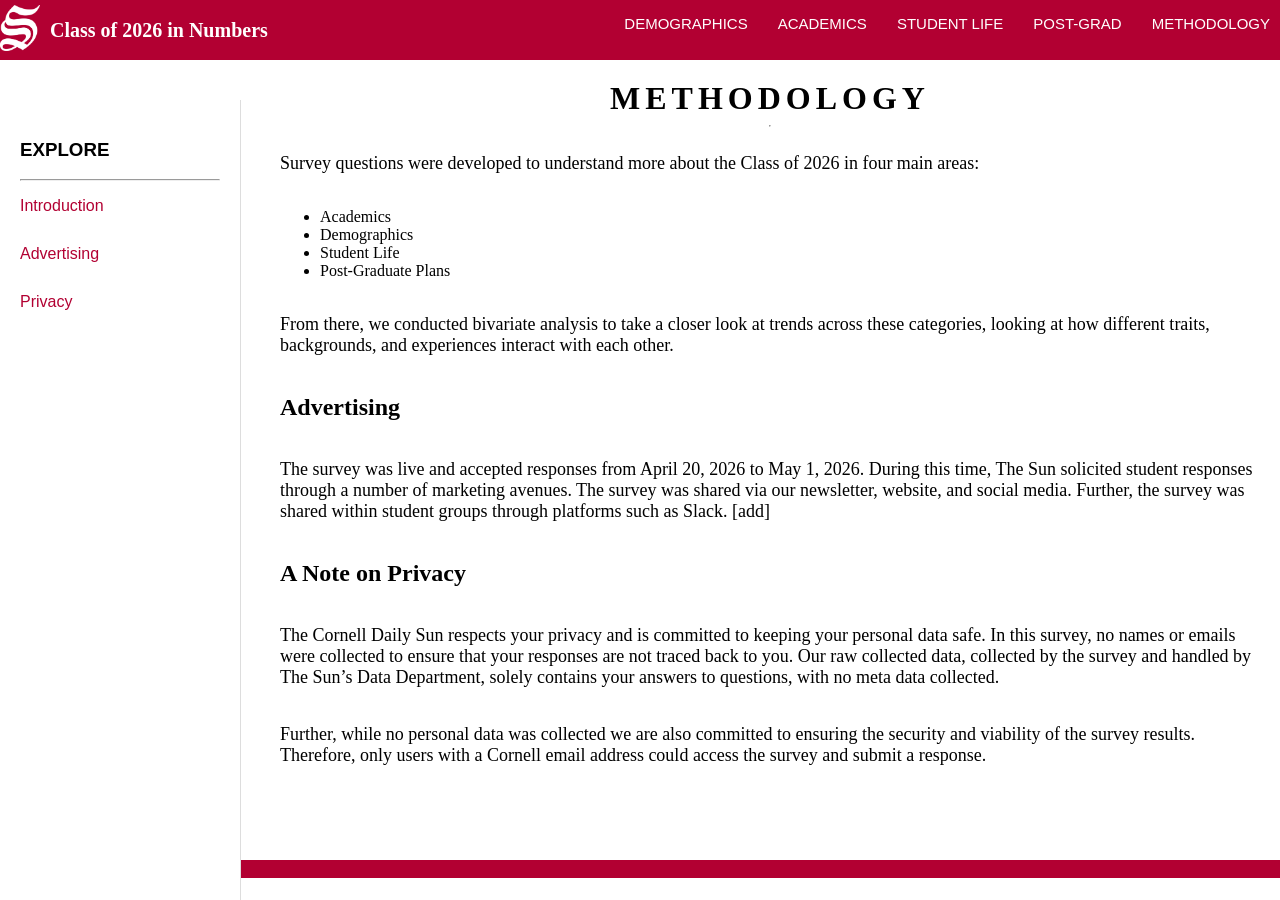
==== about.html @ 81abcc1b "updates" ====
<!DOCTYPE html>
<html lang="en">

<head>
  <meta charset="UTF-8">
  <meta name="viewport" content="width=device-width,initial-scale=1">
  <link rel="stylesheet" type="text/css" href="styles/site.css">
  <title>About | Class of 2026 in Numbers</title>
  <link rel="icon" type="image/png" href="images/logo-short.png">
</head>

<body class="full">
    <div class="top">
    <header> 
        <div class="logo">
        <a href="index.html"><img src="images/logo-white.png"></a>
        <h1 class="title">Class of 2026 in Numbers</h1>
        </div>
        <button class="menu-toggle" aria-label="Toggle menu">
            ☰
        </button>
        <nav class="main-nav">
            <ul>
                <li><a href=demographics.html>DEMOGRAPHICS</a></li>
                <li><a href=academics.html>ACADEMICS</a></li>
                <li><a href=at-cornell.html>STUDENT LIFE</a></li>
                <li><a href=future.html>POST-GRAD</a></li>
                <li><a href=about.html>METHODOLOGY</a></li>
            </ul>
        </nav>
    </header>
    </div>
    <aside class="sidebar">
        <nav>
            <h3>EXPLORE</h3>
            <hr>
            <ul>
                <li><a href="#section1">Introduction</a></li>
                <li><a href="#section2">Advertising</a></li>
                <li><a href="#section3">Privacy</a></li>
            </ul>
        </nav>
    </aside>
    <div class="foreground">
        <h1 id="section1">METHODOLOGY</h1>
        <hr>
        <p>
            Survey questions were developed to understand more about the Class of 2026 in four main areas:
        </p>
        <ul>
            <li>Academics</li>
            <li>Demographics</li>
            <li>Student Life</li>
            <li>Post-Graduate Plans</li>
        </ul>
        <p>
          From there, we conducted bivariate analysis to take a closer look at trends across these categories, looking at how different traits, backgrounds, and experiences interact with each other.  
        </p>
        <h2 id="section2">Advertising</h2>
        <p>
            The survey was live and accepted responses from April 20, 2026 to May 1, 2026. During this time, The Sun solicited student responses through a number of marketing avenues. The survey was shared via our newsletter, website, and social media. Further, the survey was shared within student groups through platforms such as Slack. [add]
        </p>
        <h2 id="section3">A Note on Privacy</h2>
        <p>
            The Cornell Daily Sun respects your privacy and is committed to keeping your personal data safe. In this survey, no names or emails were collected to ensure that your responses are not traced back to you. Our raw collected data, collected by the survey and handled by The Sun’s Data Department, solely contains your answers to questions, with no meta data collected.
        </p>
        <p>Further, while no personal data was collected we are also committed to ensuring the security and viability of the survey results. Therefore, only users with a Cornell email address could access the survey and submit a response.</p>

        </p>
    </div>
    <footer>
        tkkttktk
    </footer>
    <script>
        const toggle = document.querySelector('.menu-toggle');
        const nav = document.querySelector('.main-nav');

        toggle.addEventListener('click', () => {
            nav.classList.toggle('active');
        });
    </script>
</body>
---- styles/site.css ----
.home-body {
    background-color: #B20032;
    padding: 20px;
    margin: 0;
    height: 100vh;
    display: flex;
    flex-direction: column;
    justify-content: center; 
    align-items: center;
}

.home-body h1 {
    color: white;
}

p {
    font-size: 18px;
}

.directory {
    list-style: none;
    padding: 0;
    margin: 20px 0;
    display: flex;          
    gap: 30px;
    font-size: 30px;
    color: white;
    font-family:'Franklin Gothic Medium', 'Arial Narrow', Arial, sans-serif
}

header nav ul {
    list-style: none;
    padding: 0;
    display: flex;          
    gap: 30px;
    font-size: 15px;
    color: white;
    font-family:'Franklin Gothic Medium', 'Arial Narrow', Arial, sans-serif;
    margin-right: 10px;
}

a {
  text-decoration: none;  
  color: inherit;     
}

a:hover {
    color: grey;
}

.main-title {
    text-align: center;
    font-size: 70px;
    padding-top: 0;
    margin-top: 0;
}

.logo-and-title {
    text-align: center;
}

.foreground {
    background-color: white;
    margin: 20px auto;
    padding: 20px;
    margin-left: 260px;
    padding-top: 100px;
    display: flex;
    flex-direction: column;
}

.foreground h1 {
    text-align: center;
    font-family:'Times New Roman', serif;
    letter-spacing: 5px;
    margin-top: -40px;
    margin-bottom: 0;
    padding-top: 0;
}
body {
  margin: 0;
  padding: 0;
}
.top {
    position: fixed;
    width: 100%;
    top: 0;
    left: 0;
    right: 0;
}

header {
    display: flex;
    justify-content: space-between;
    background-color: #B20032;
    padding: 0;
}

.title-logo {
    width: 70%;
    height: auto;
    padding: 0 0 0 0;
}

.logo {
    display: flex;
    align-items: center;
}

.logo img {
    width: 40px;
    height: auto;
    padding-top: 5px;
    padding-bottom: 5px;
}

header h1 {
    font-size: 20px;
    margin-left: 10px;
    color: white;
}

.sidebar {
    position: fixed;
    top: 100px;
    left: 0;
    width: 200px;
    height: 100%;
    padding: 20px;
    background-color: white;
    border-right: 1px solid #ddd;
    font-family: 'Franklin Gothic Medium', 'Arial Narrow', Arial, sans-serif;
}

.sidebar nav ul {
    list-style: none;
    display: flex;
    flex-direction: column;
    padding: 0;
    gap: 30px;
    color:#B20032;
}

.menu-toggle {
    display: none;
    font-size: 28px;
    background: none;
    border: none;
    color: white;
    cursor: pointer;
}

footer {
    background-color: #B20032;
    width: 100%;
    bottom: 0;
    left: 0;
    right: 0;
    color: white; 
}

.card {
    display: flex;
    width:100% !important;
    gap: 10px;
    justify-content: center;
}

.box {
    flex: 1;
}

.box iframe {
  min-width: 0;
}

.box p {
    padding-right: 30px !important;
}

@media (max-width: 900px) {

    .menu-toggle {
        display: block;
        padding-right: 20px;
    }

    .menu-toggle:hover {
        color: grey;
    }

    header {
        align-items: center;
        flex-wrap: wrap;
    }

    .main-nav {
        display: none;
        width: 100%;
    }

    .main-nav.active {
        display: block;
    }

    .main-nav ul {
        flex-direction: column;
        gap: 0;
        background-color: #B20032;
        padding: 0;
        margin: 0;
    }

    .main-nav li {
        border-top: 1px solid black;
        text-align: center;
        padding: 12px 0;
    }

    .foreground {
        margin-left: 0;
    }

    .sidebar {
        position: static;
        width: 100%;
        height: auto;
        border-right: none;
        padding-top: 50px;
    }
}
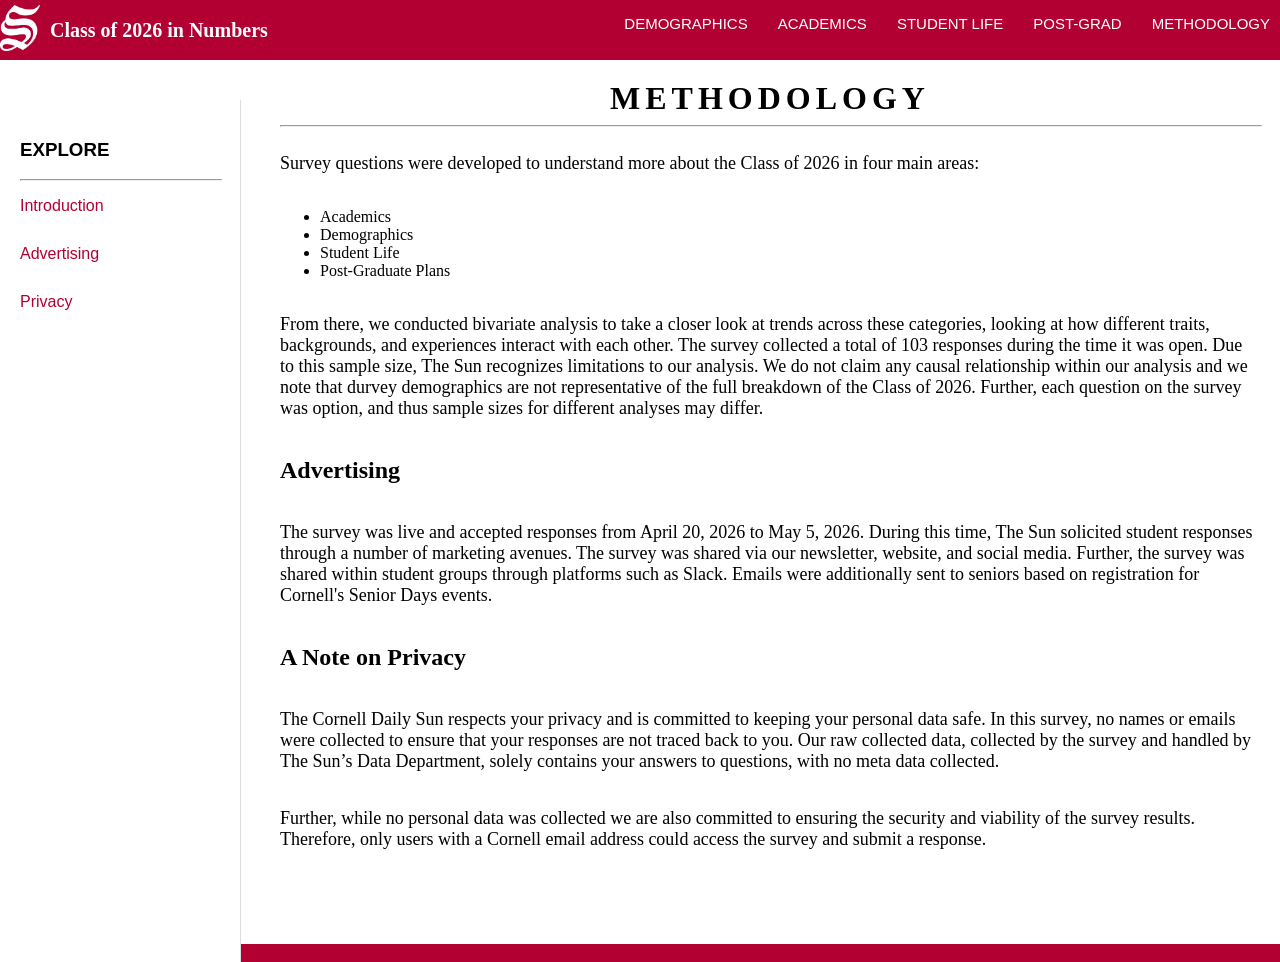
==== commit 3a6a6762: "academics and student life draft" ====
--- a/about.html
+++ b/about.html
@@ -54,11 +54,11 @@
             <li>Post-Graduate Plans</li>
         </ul>
         <p>
-          From there, we conducted bivariate analysis to take a closer look at trends across these categories, looking at how different traits, backgrounds, and experiences interact with each other.  
+          From there, we conducted bivariate analysis to take a closer look at trends across these categories, looking at how different traits, backgrounds, and experiences interact with each other. The survey collected a total of 103 responses during the time it was open. Due to this sample size, The Sun recognizes limitations to our analysis. We do not claim any causal relationship within our analysis and we note that durvey demographics are not representative of the full breakdown of the Class of 2026. Further, each question on the survey was option, and thus sample sizes for different analyses may differ.
         </p>
         <h2 id="section2">Advertising</h2>
         <p>
-            The survey was live and accepted responses from April 20, 2026 to May 1, 2026. During this time, The Sun solicited student responses through a number of marketing avenues. The survey was shared via our newsletter, website, and social media. Further, the survey was shared within student groups through platforms such as Slack. [add]
+            The survey was live and accepted responses from April 20, 2026 to May 5, 2026. During this time, The Sun solicited student responses through a number of marketing avenues. The survey was shared via our newsletter, website, and social media. Further, the survey was shared within student groups through platforms such as Slack. Emails were additionally sent to seniors based on registration for Cornell's Senior Days events.
         </p>
         <h2 id="section3">A Note on Privacy</h2>
         <p>
--- a/styles/site.css
+++ b/styles/site.css
@@ -15,6 +15,10 @@
 
 p {
     font-size: 18px;
+}
+
+.hidden {
+    display: none;
 }
 
 .directory {
@@ -178,11 +182,32 @@
     padding-right: 30px !important;
 }
 
-@media (max-width: 900px) {
+button {
+    background-color: #B20032;
+    font-family:'Times New Roman', Times, serif;
+    color: white;
+    padding: 10px 20px;
+    border-radius: 5px;
+    cursor: pointer;
+}
+
+hr {
+    width: 100%;
+}
+
+#datawrapper-chart-lQMkq {
+    display: none;
+}
+
+@media (max-width: 980px) {
 
     .menu-toggle {
         display: block;
         padding-right: 20px;
+    }
+
+    .card {
+        flex-direction: column;
     }
 
     .menu-toggle:hover {
